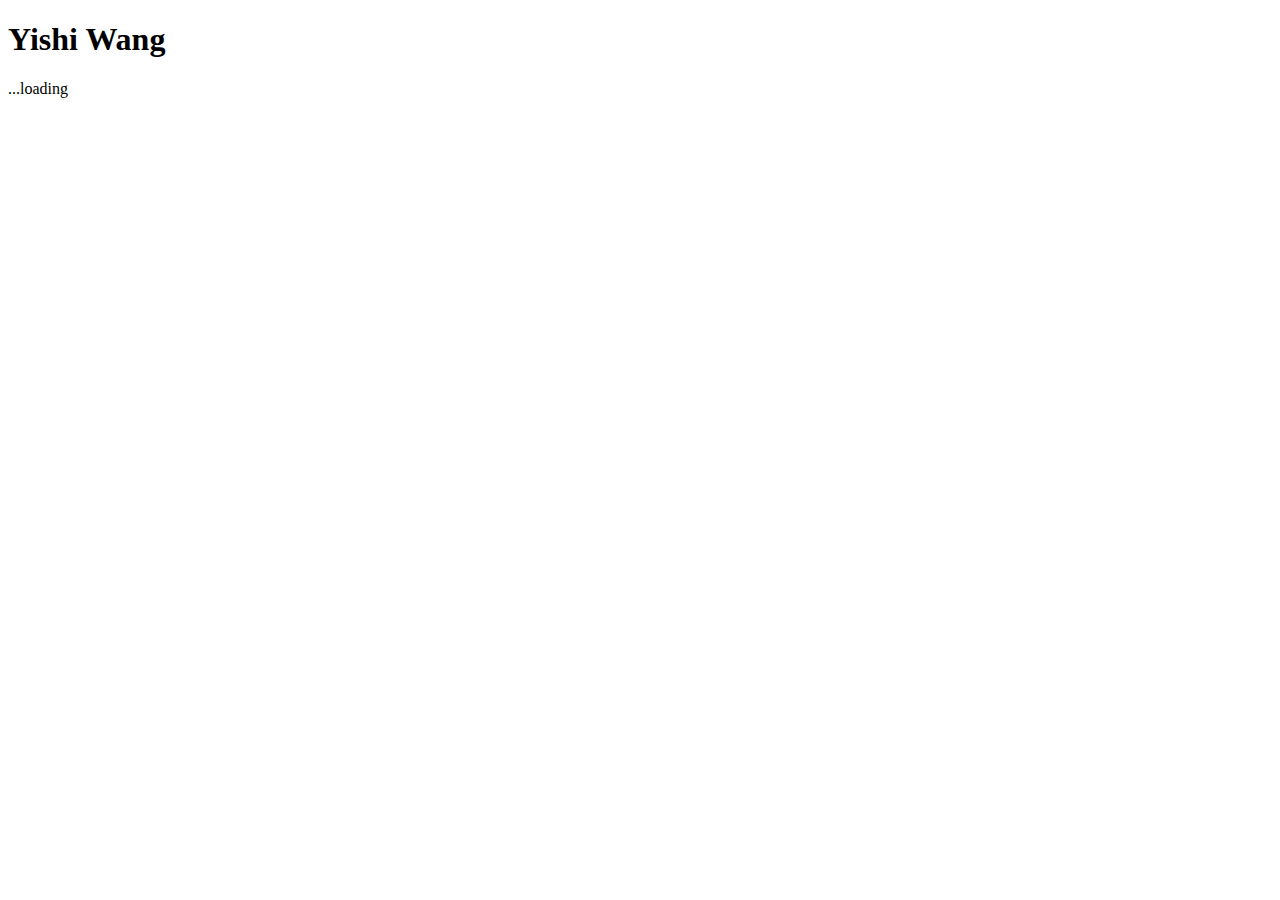
==== index.html @ b42b519a "my first webpage" ====
<!DOCTYPE html>
<html lang="en">
<head>
    <meta charset="UTF-8">
    <meta name="viewport" content="width=device-width, initial-scale=1.0">
    <title>Yishi: Personal site and portfolio</title>
</head>
<body>
    <h1>Yishi Wang</h1>
<p>...loading</p>   
</body>
</html>
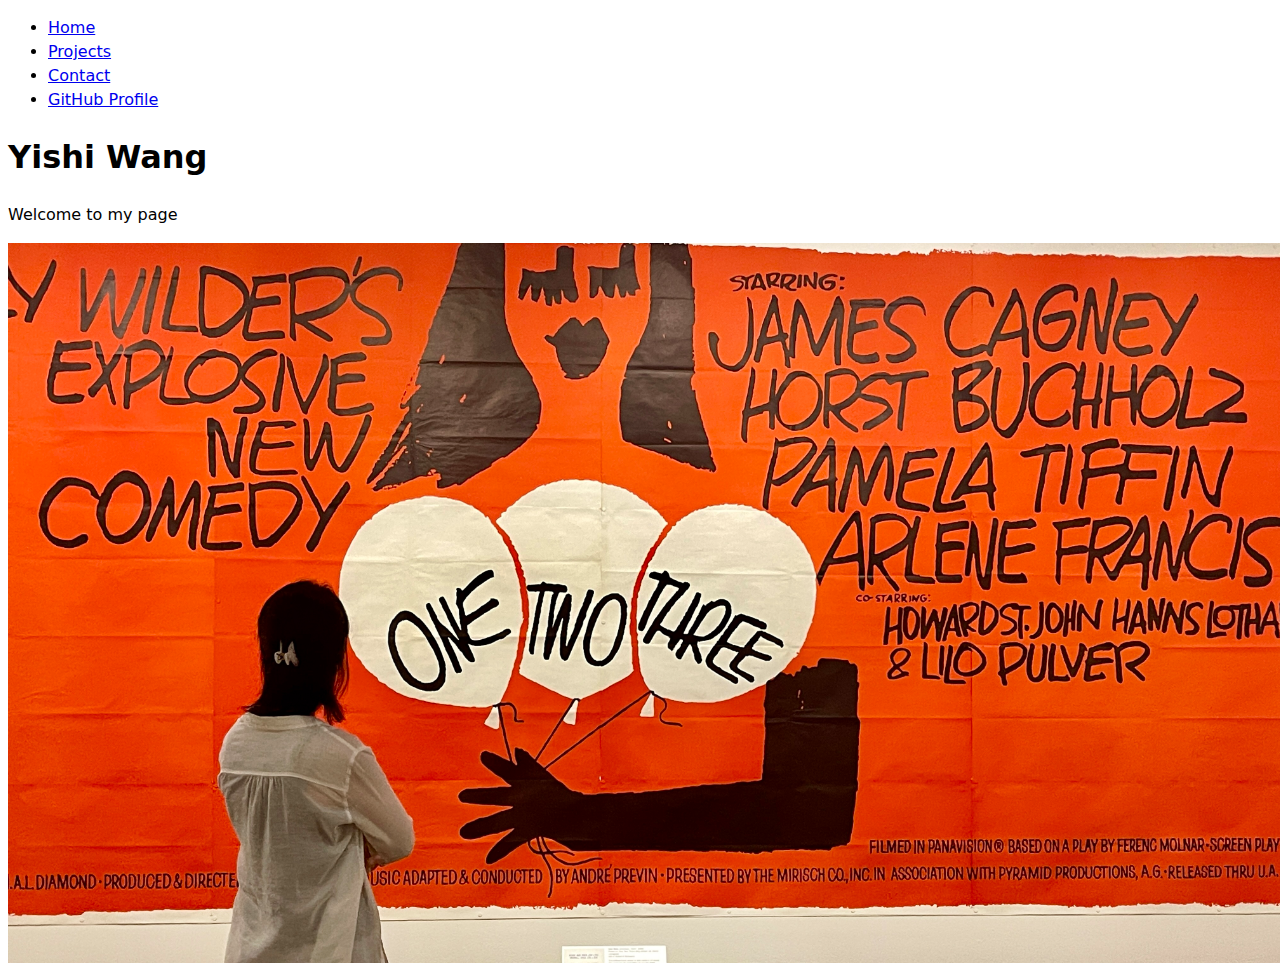
==== commit 1b83506d: "lab1" ====
--- a/index.html
+++ b/index.html
@@ -4,9 +4,23 @@
     <meta charset="UTF-8">
     <meta name="viewport" content="width=device-width, initial-scale=1.0">
     <title>Yishi: Personal site and portfolio</title>
+     <!-- Link to external CSS file -->
+     <link rel="stylesheet" href="style.css">
 </head>
 <body>
+    <!-- Navigation menu -->
+    <nav>
+        <ul>
+            <li><a href="../index.html">Home</a></li>
+            <li><a href="../projects/index.html">Projects</a></li>
+            <li><a href="../contact/index.html">Contact</a></li>
+            <li><a href="https://github.com/unrulykitten" target="_blank">GitHub Profile</a></li>
+        </ul>
+    </nav>
     <h1>Yishi Wang</h1>
-<p>...loading</p>   
+<p>Welcome to my page</p>
+<!-- Adding an image from the 'images' folder -->
+<img src="images\IMG_3629.JPEG" alt="Yishi Wang">
+
 </body>
-</html>+</html>
--- a/style.css
+++ b/style.css
@@ -0,0 +1,11 @@
+body {
+    /* Set line height to 1.5 times the font size
+       and use the OS’s UI font as the website font
+     */
+    font: 100%/1.5 system-ui;
+   }
+   img {
+    width: 100vw;
+    height: auto;
+    display: block;
+}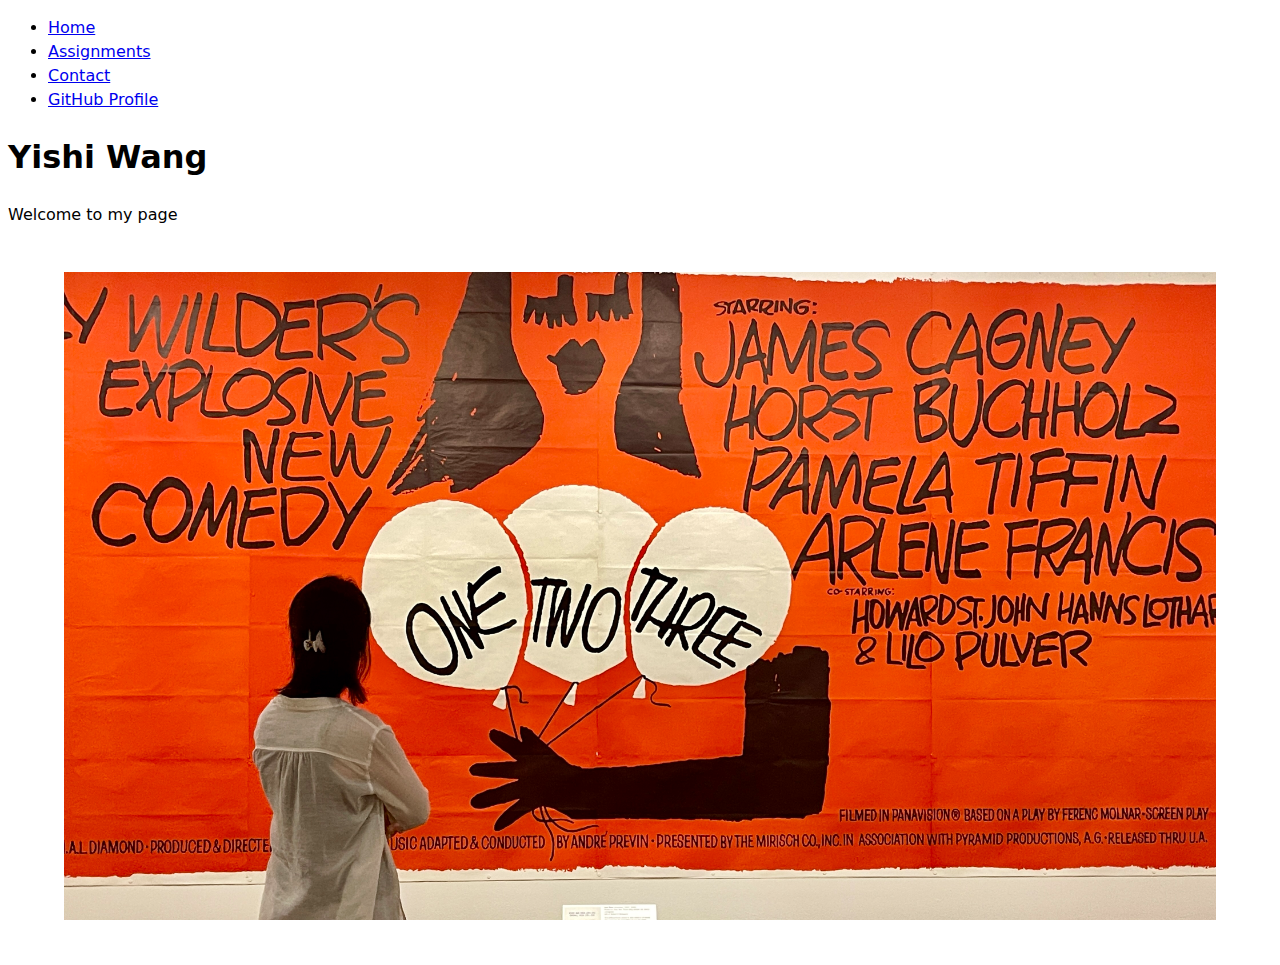
==== commit 848365ed: "Updated webpage content and styles" ====
--- a/index.html
+++ b/index.html
@@ -5,14 +5,15 @@
     <meta name="viewport" content="width=device-width, initial-scale=1.0">
     <title>Yishi: Personal site and portfolio</title>
      <!-- Link to external CSS file -->
-     <link rel="stylesheet" href="style.css">
+     <link rel="stylesheet" href="../style.css">
+
 </head>
 <body>
     <!-- Navigation menu -->
     <nav>
         <ul>
             <li><a href="../index.html">Home</a></li>
-            <li><a href="../projects/index.html">Projects</a></li>
+            <li><a href="../assignments/index.html">Assignments</a></li>
             <li><a href="../contact/index.html">Contact</a></li>
             <li><a href="https://github.com/unrulykitten" target="_blank">GitHub Profile</a></li>
         </ul>
--- a/style.css
+++ b/style.css
@@ -4,8 +4,10 @@
      */
     font: 100%/1.5 system-ui;
    }
-   img {
-    width: 100vw;
-    height: auto;
-    display: block;
-}+   
+img {
+      width: 90vw;  /* The image takes 60% of the viewport width */
+      height: auto; /* Maintain aspect ratio */
+      display: block; /* Remove default extra spacing */
+      margin: 5vh auto; /* Keep 20% margin from top and bottom, and auto-center horizontally */
+   }  